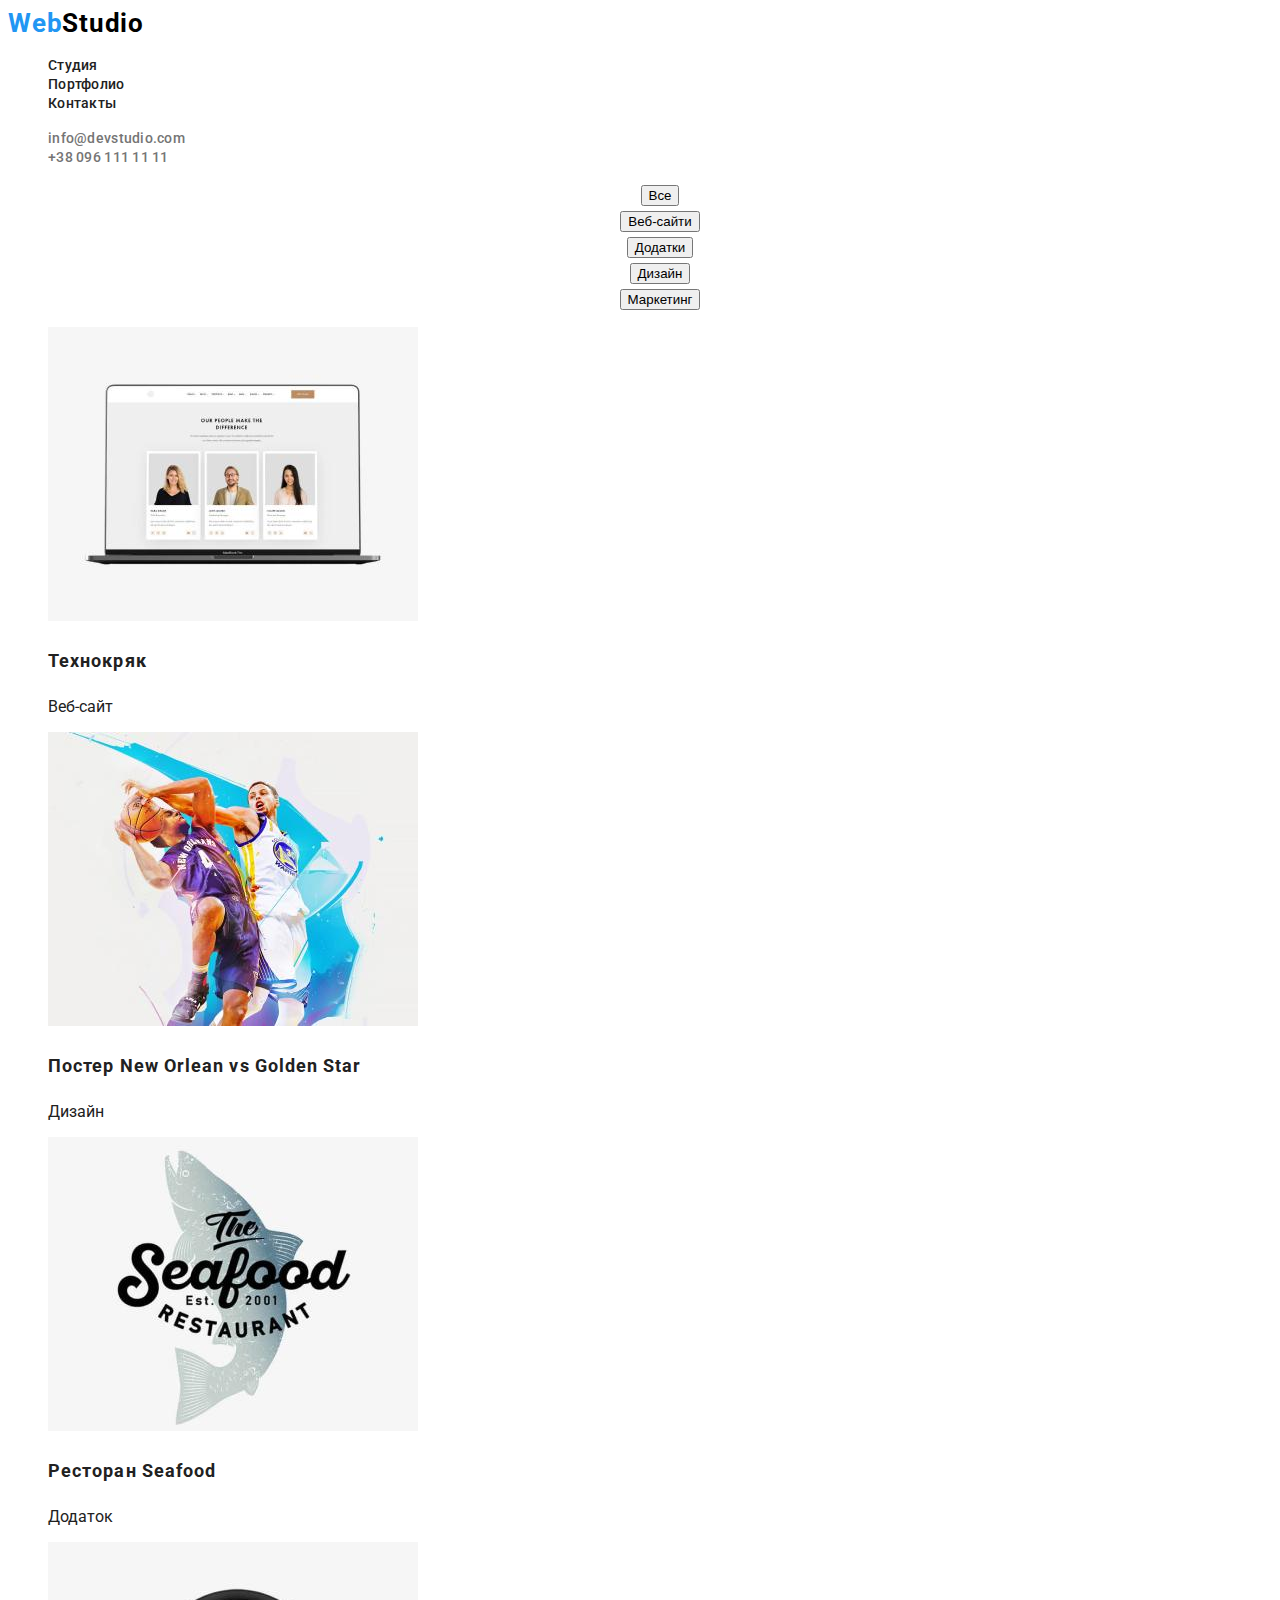
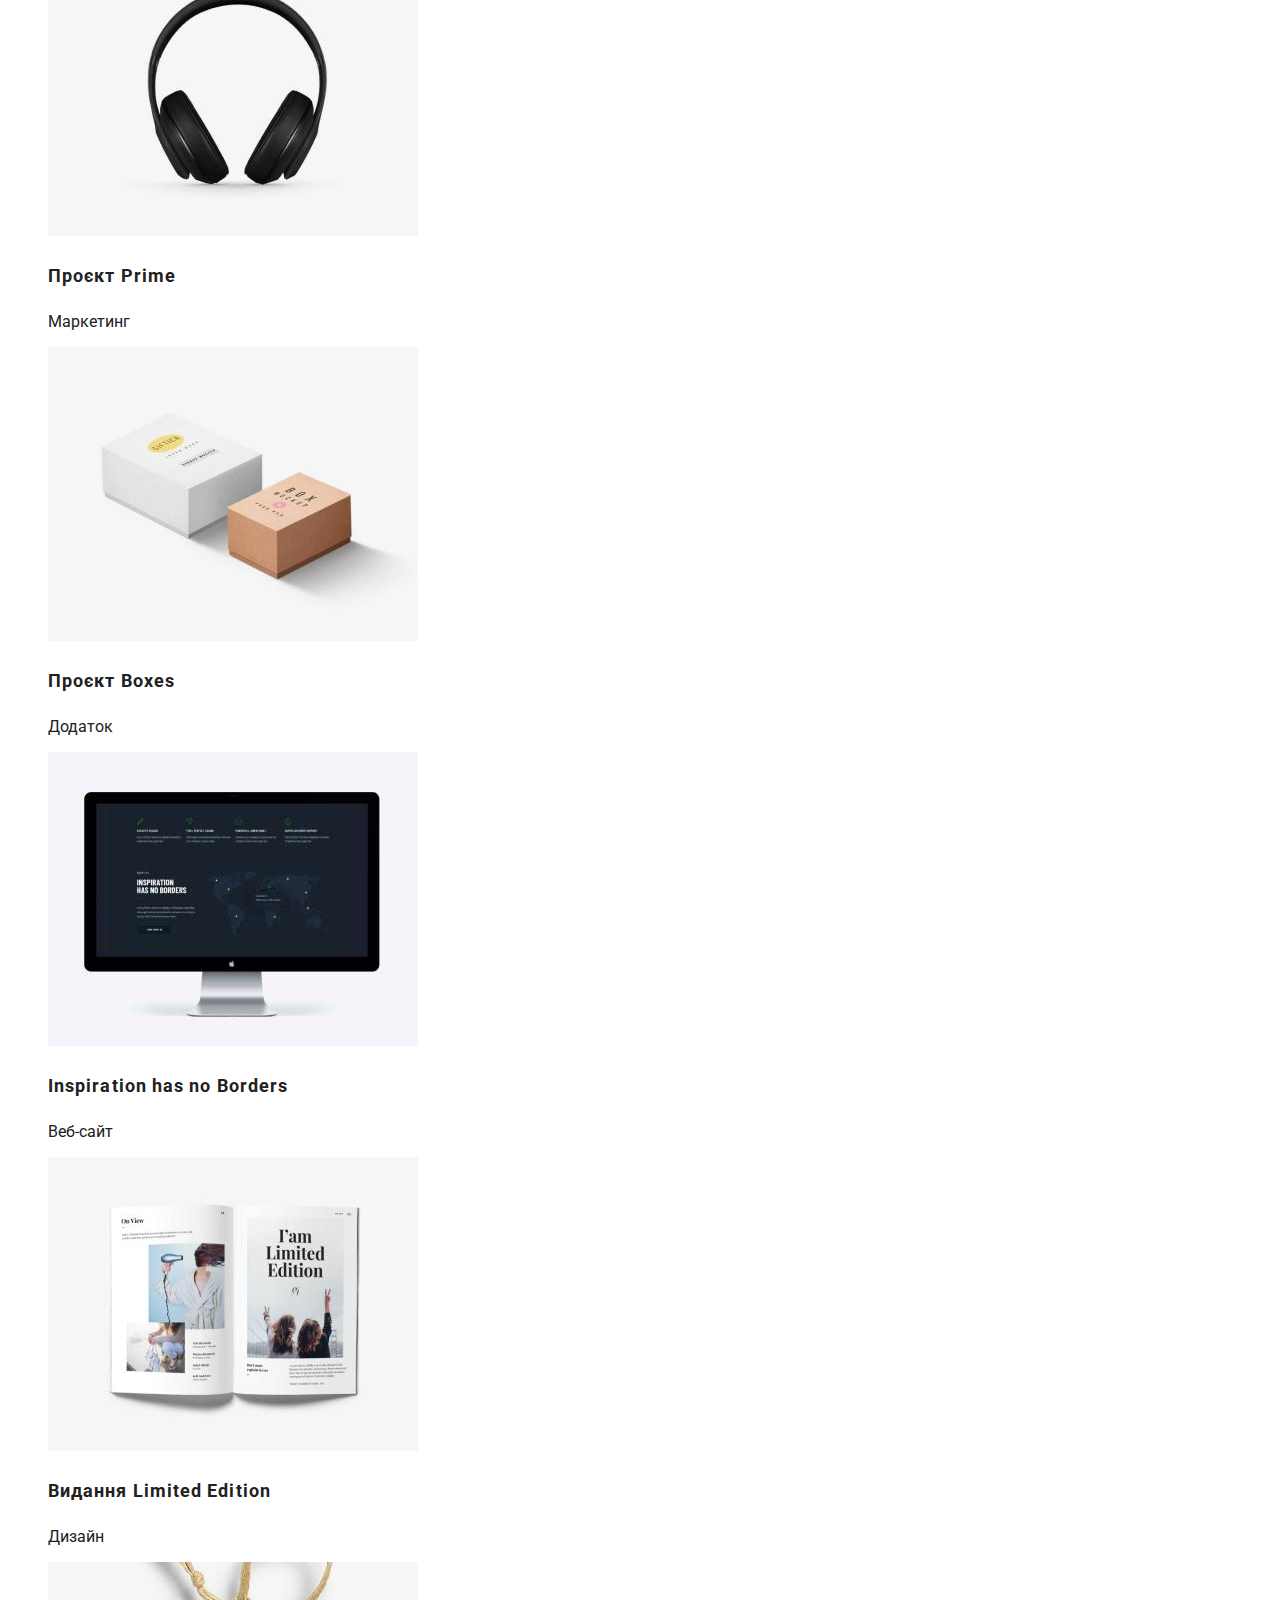
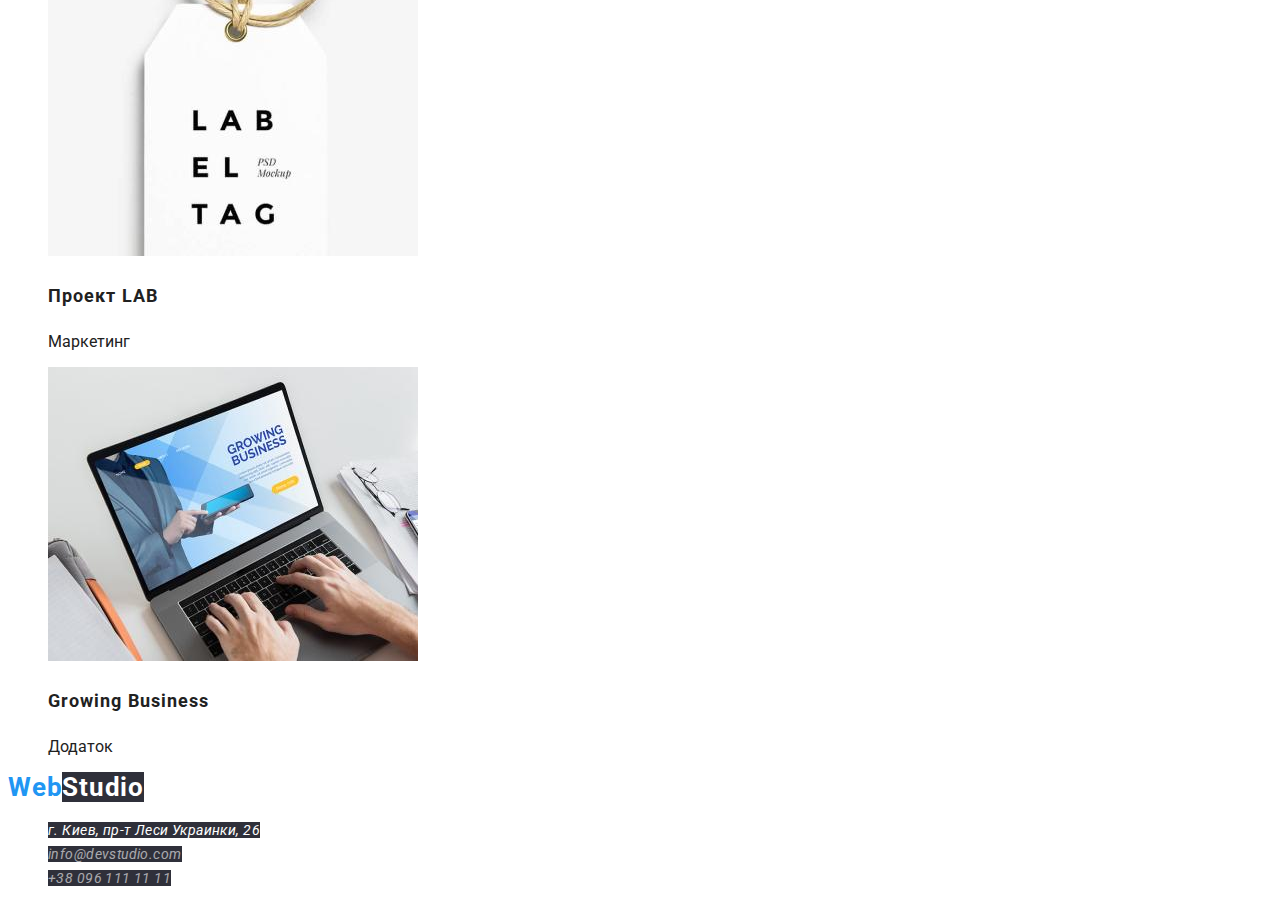
==== portfolio.html @ 518cbe3b "Initial commit" ====
<!DOCTYPE html>
<html lang="en">
<head>
    <meta charset="UTF-8">
    <meta http-equiv="X-UA-Compatible" content="IE=edge">
    <meta name="viewport" content="width=device-width, initial-scale=1.0">
    <title>HW#2</title>
    <link rel="stylesheet" href="css/style.css">
    <link rel="preconnect" href="https://fonts.googleapis.com">
    <link rel="preconnect" href="https://fonts.gstatic.com" crossorigin>
    <link href="https://fonts.googleapis.com/css2?family=Raleway:wght@700&family=Roboto:wght@400;500;700;900&display=swap"
        rel="stylesheet">
</head>
<body>
    <header class="head">
        <a class="logo" href="index.htm">Web<span class="studio">Studio</span></a>
    
        <nav class="menu">
            <ul class="menu-list">
                <li class="menu-item"><a href="index.htm">Студия</a></li>
                <li class="menu-item"><a href="portfolio.html">Портфолио</a></li>
                <li class="menu-item"><a href="">Контакты</a></li>
            </ul>
        </nav>
    
        <ul class="contacts-list">
            <li class="contacts-item"><a href="mailto:info@devstudio.com" class="contacts">info@devstudio.com</a></li>
            <li class="contacts-item"><a href="tel:+380961111111" class="contacts">+38 096 111 11 11</a></li>
        </ul>
    </header>
    
    <main>

        <h1 class="visually-hidden">Портфоліо</h1>

        <section class="btn">
            <h2 class="visually-hidden">Фільтр</h2>
            <ul class="btn-list">
                <li class="btn-list-item"><button type="button" class="btnnn">Все</button></li>
                <li class="btn-list-item"><button type="button" class="btnnn">Веб-сайти</button></li>
                <li class="btn-list-item"><button type="button" class="btnnn">Додатки</button></li>
                <li class="btn-list-item"><button type="button" class="btnnn">Дизайн</button></li>
                <li class="btn-list-item"><button type="button" class="btnnn">Маркетинг</button></li>
            </ul>
        </section>

        <section class="projects">
            <h2 class="visually-hidden">Проєкти</h2>
            <ul class="projects-list">
                <li class="projects-list-item">
                    <img class="projects-img" src="./images/3/1.jpg" alt="monitor screen" width="370" height="294">
                    <h3 class="projects-list-title">Технокряк</h3>
                    <p class="projects-after-title">Веб-сайт</p>
                </li>
                <li class="projects-list-item">
                    <img class="projects-img" src="./images/3/2.jpg" alt="basketball" width="370" height="294">
                    <h3 class="projects-list-title">Постер New Orlean vs Golden Star</h3>
                    <p class="projects-after-title">Дизайн</p>
                </li>
                <li class="projects-list-item">
                    <img class="projects-img" src="./images/3/3.jpg" alt="restaurant logo" width="370" height="294">
                    <h3 class="projects-list-title">Ресторан Seafood</h3>
                    <p class="projects-after-title">Додаток</p>
                </li>
                <li class="projects-list-item">
                    <img class="projects-img" src="./images/3/4.jpg" alt="headphones" width="370" height="294">
                    <h3 class="projects-list-title">Проєкт Prime</h3>
                    <p class="projects-after-title">Маркетинг</p>
                </li>
                <li class="projects-list-item">
                    <img class="projects-img" src="./images/3/5.jpg" alt="boxes" width="370" height="294">
                    <h3 class="projects-list-title">Проєкт Boxes</h3>
                    <p class="projects-after-title">Додаток</p>
                </li>
                <li class="projects-list-item">
                    <img class="projects-img" src="./images/3/6.jpg" alt="monitor screen" width="370" height="294">
                    <h3 class="projects-list-title">Inspiration has no Borders</h3>
                    <p class="projects-after-title">Веб-сайт</p>
                </li>
                <li class="projects-list-item">
                    <img class="projects-img" src="./images/3/7.jpg" alt="magazine" width="370" height="294">
                    <h3 class="projects-list-title">Видання Limited Edition</h3>
                    <p class="projects-after-title">Дизайн</p>
                </li>
                <li class="projects-list-item">
                    <img class="projects-img" src="./images/3/8.jpg" alt="tag" width="370" height="294">
                    <h3 class="projects-list-title">Проект LAB</h3>
                    <p class="projects-after-title">Маркетинг</p>
                </li>
                <li class="projects-list-item">
                    <img class="projects-img" src="./images/3/9.jpg" alt="macbook" width="370" height="294">
                    <h3 class="projects-list-title">Growing Business</h3>
                    <p class="projects-after-title">Додаток</p>
                </li>
            </ul>
        </section>

    </main>

    <footer class="footer">
        <a class="logo" href="index.htm">Web<span class="studio2">Studio</span></a>
        <address class="address">
            <ul class="address-link">
                <li class="address-item location"><a href="https://goo.gl/maps/bcFyu82dvzgMby9P7">г. Киев, пр-т Леси
                        Украинки, 26</a></li>
                <li class="address-item"><a href="mailto:info@devstudio.com">info@devstudio.com</a></li>
                <li class="address-item"><a href="tel:+380961111111">+38 096 111 11 11</a></li>
            </ul>
        </address>
    </footer>

</body>
</html>
---- css/style.css ----
:root {
    --main-text-color: #212121;
    --accent-color: #2196F3;
}

.visually-hidden {
    position: absolute;
    white-space: nowrap;
    width: 1px;
    height: 1px;
    overflow: hidden;
    border: 0;
    padding: 0;
    clip: rect(0 0 0 0);
    clip-path: inset(50%);
    margin: -1px;
}

body {
    font-family: roboto, sans-serif;
    color: #212121;
}

ul {
    list-style: none;
}

a {
    text-decoration: none;
    
}




/* -------PORTFOLIO BTN------- */

.btn-list {
    
}
.btn-list-item {
    font-weight: 500;
    font-size: 16px;
    line-height: 1.62;
    text-align: center;
    letter-spacing: 0.03em;
    color: #212121;
}

.btnnn:hover, 
.btnnn:focus {
    background-color: #2196F3;
    color: #ffffff;
    cursor: pointer;
}



/* -------PORTFOLIO PROJECTS------- */

.projects-img {
    url(portfolio2.jpg);
}
.projects-list-title {
    font-weight: 700;
    font-size: 18px;
    line-height: 2;
    letter-spacing: 0.06em;
    color: #212121;
}
.projects-list-text {
    font-weight: 400;
    font-size: 16px;
    line-height: 1.88;
    letter-spacing: 0.03em;
    color: #757575;
}



/* -------HEAD------- */

.logo {
        font-weight: 700;
        font-size: 26px;
        line-height: 1.19;
        letter-spacing: 0.03em;
        color: #2196F3;
}

.studio { 
    color: #000000;
}

.menu-item>a {
    font-weight: 500;
    font-size: 14px;
    line-height: 1.14;
    letter-spacing: 0.02em;
    color: #212121;}
.menu-item:hover>a {
    color: #2196F3;
}




.contacts {
        font-weight: 500;
        font-size: 14px;
        line-height: 1.14;
        letter-spacing: 0.02em;
        color: #757575;
}


.contacts:hover, 
.contacts:focus {
    color: #2196F3;
    cursor: pointer;
} 


/* -------MAIN------- */


.main-title {
        font-weight: 900;
        font-size: 44px;
        line-height: 1.36;
        text-align: center;
        letter-spacing: 0.06em;
        text-transform: uppercase;
    
        color: #FFFFFF;
        background-color: #2F303A;;
}

.main-title-button {
        font-weight: 700;
        font-size: 16px;
        line-height: 1.88;
        display: flex;
        align-items: center;
        text-align: center;
        letter-spacing: 0.06em;
    
        color: #FFFFFF;
        background-color: #2196F3;
}

.main-title-button:hover,
.main-title-button:focus {
    cursor: pointer;
}

/* --------Feature------- */

.feature-title {
    font-weight: 700;
    font-size: 14px;
    line-height: 1.14;
    letter-spacing: 0.03em;
    text-transform: uppercase;

    color: #212121;
}

.feature-text {
        font-weight: 400;
        font-size: 14px;
        line-height: 1.71;
        letter-spacing: 0.03em;
    
        color: #757575;
}


.title {
    font-weight: 700;
    font-size: 36px;
    line-height: 1.66;
    text-align: center;
    letter-spacing: 0.03em;

    color: #212121;
}

.work-photo {
    background: url(web-ui-designers-are-developing-application-smartphones-team-creators-is-working-interface-mobile-phones_8119-2713.jpg);
}

/* -------TEAM------- */

.team-title {
        font-weight: 500;
        font-size: 16px;
        line-height: 1.18;
        text-align: center;
        letter-spacing: 0.03em;
    
        color: #212121;
}

.team-after-title {
        font-weight: 400;
        font-size: 16px;
        line-height: 1.18;
        text-align: center;
        letter-spacing: 0.03em;
    
        color: #757575;
}

.team-photo {
        background: url(4853.jpg);
        border-radius: 0px;
}

/* -------FOOTER------- */

.studio2 {
    color: #FFFFFF;
    background-color:#2F303A;
}

.footer-contacts {
        font-weight: 400;
        font-size: 14px;
        line-height: 1.71;
    
        letter-spacing: 0.03em;
    
        color: rgba(255, 255, 255, 0.6);
        background-color: #212121;
}

.address-item>a {
        font-weight: 400;
        font-size: 14px;
        line-height: 1.71;
        letter-spacing: 0.03em;
    
        color: rgba(255, 255, 255, 0.6);
        background-color: #2F303A;
}

.location>a {
        color: #FFFFFF;
        background-color: #2F303A;
}
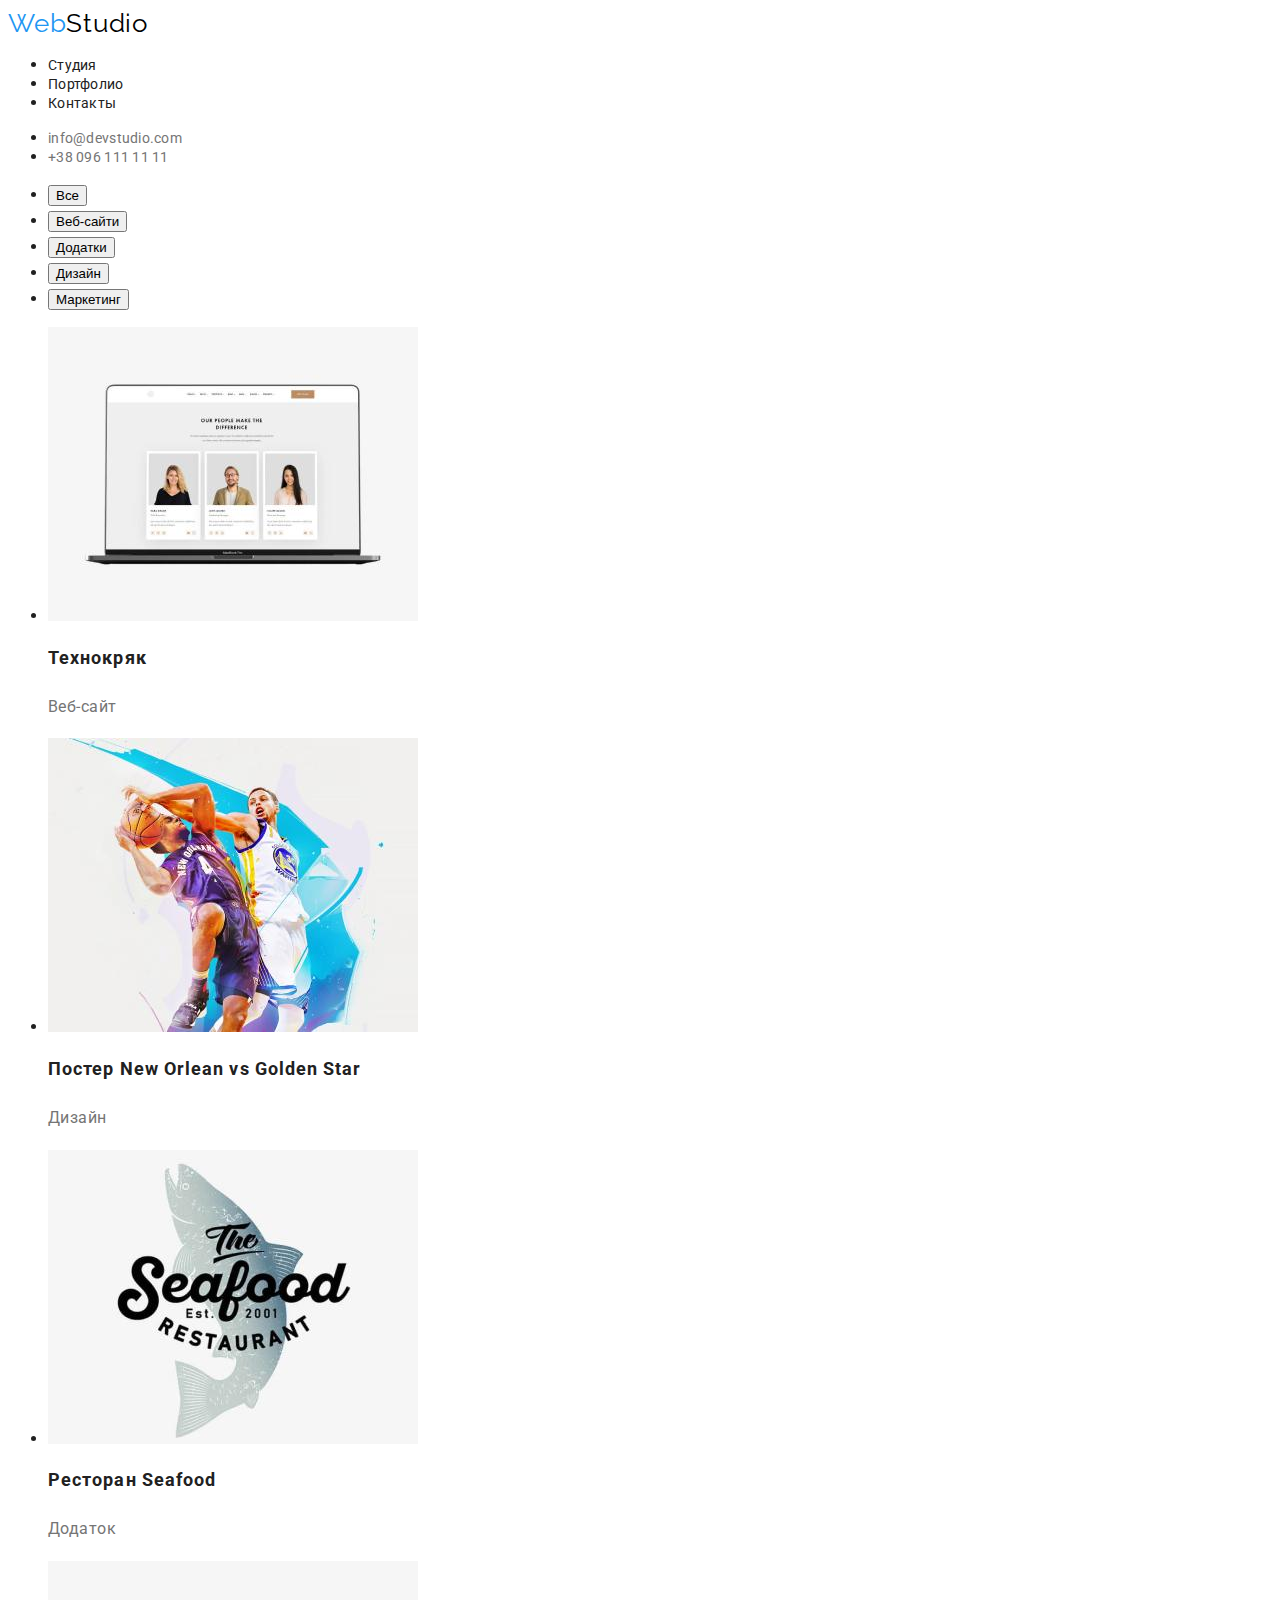
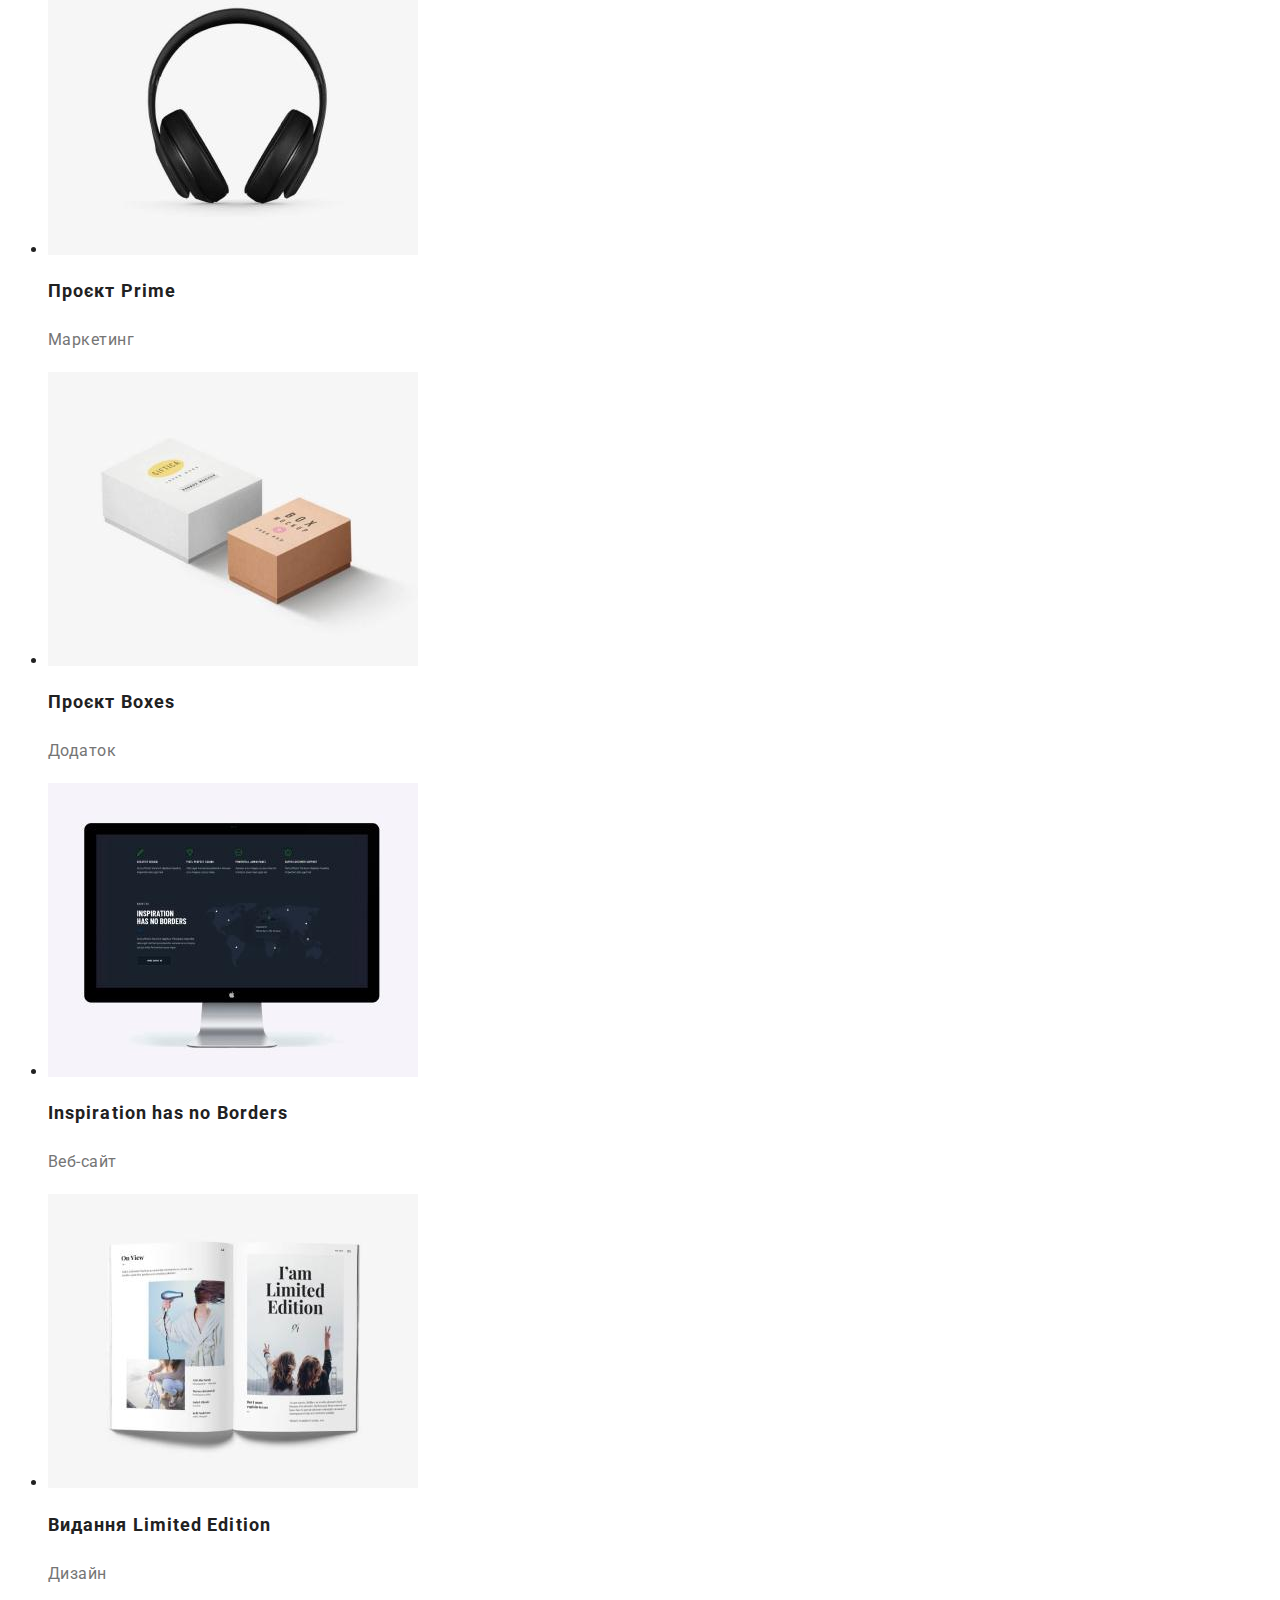
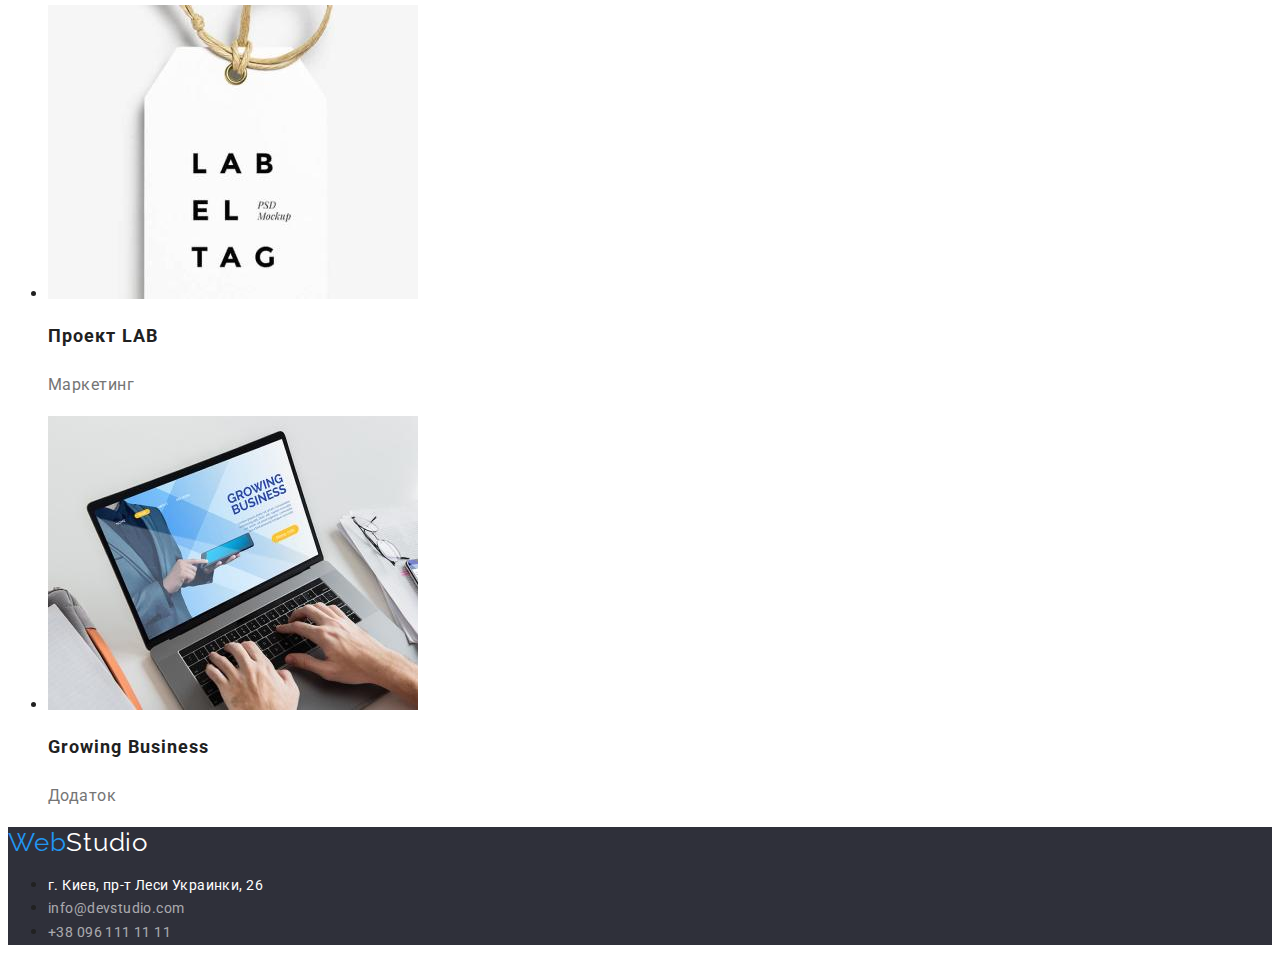
==== commit 88c0c647: "update hw2" ====
--- a/portfolio.html
+++ b/portfolio.html
@@ -5,106 +5,104 @@
     <meta http-equiv="X-UA-Compatible" content="IE=edge">
     <meta name="viewport" content="width=device-width, initial-scale=1.0">
     <title>HW#2</title>
-    <link rel="stylesheet" href="css/style.css">
     <link rel="preconnect" href="https://fonts.googleapis.com">
     <link rel="preconnect" href="https://fonts.gstatic.com" crossorigin>
-    <link href="https://fonts.googleapis.com/css2?family=Raleway:wght@700&family=Roboto:wght@400;500;700;900&display=swap"
+    <link
+        href="https://fonts.googleapis.com/css2?family=Raleway:wght@700&family=Roboto:wght@400;500;700;900&display=swap"
         rel="stylesheet">
+    <link rel="stylesheet" href="./css/style.css">
 </head>
+
+
 <body>
+
     <header class="head">
-        <a class="logo" href="index.htm">Web<span class="studio">Studio</span></a>
+        <a class="logo-head" href="index.htm"><span class="web">Web</span>Studio</a>
     
         <nav class="menu">
             <ul class="menu-list">
-                <li class="menu-item"><a href="index.htm">Студия</a></li>
-                <li class="menu-item"><a href="portfolio.html">Портфолио</a></li>
-                <li class="menu-item"><a href="">Контакты</a></li>
+                <li class="menu-item"><a href="index.htm" class="menu-link">Студия</a></li>
+                <li class="menu-item"><a href="portfolio.html" class="menu-link">Портфолио</a></li>
+                <li class="menu-item"><a href="" class="menu-link">Контакты</a></li>
             </ul>
         </nav>
     
         <ul class="contacts-list">
-            <li class="contacts-item"><a href="mailto:info@devstudio.com" class="contacts">info@devstudio.com</a></li>
-            <li class="contacts-item"><a href="tel:+380961111111" class="contacts">+38 096 111 11 11</a></li>
+            <li class="contacts-item"><a href="mailto:info@devstudio.com" class="contacts-link">info@devstudio.com</a></li>
+            <li class="contacts-item"><a href="tel:+380961111111" class="contacts-link">+38 096 111 11 11</a></li>
         </ul>
     </header>
     
     <main>
 
-        <h1 class="visually-hidden">Портфоліо</h1>
+        <h1 class="visually-hidden">Portfolio</h1>
 
-        <section class="btn">
-            <h2 class="visually-hidden">Фільтр</h2>
-            <ul class="btn-list">
-                <li class="btn-list-item"><button type="button" class="btnnn">Все</button></li>
-                <li class="btn-list-item"><button type="button" class="btnnn">Веб-сайти</button></li>
-                <li class="btn-list-item"><button type="button" class="btnnn">Додатки</button></li>
-                <li class="btn-list-item"><button type="button" class="btnnn">Дизайн</button></li>
-                <li class="btn-list-item"><button type="button" class="btnnn">Маркетинг</button></li>
-            </ul>
-        </section>
+        <ul class="btn-list">
+            <li class="btn-list-item"><button type="button" class="btnnn">Все</button></li>
+            <li class="btn-list-item"><button type="button" class="btnnn">Веб-сайти</button></li>
+            <li class="btn-list-item"><button type="button" class="btnnn">Додатки</button></li>
+            <li class="btn-list-item"><button type="button" class="btnnn">Дизайн</button></li>
+            <li class="btn-list-item"><button type="button" class="btnnn">Маркетинг</button></li>
+        </ul>
 
-        <section class="projects">
-            <h2 class="visually-hidden">Проєкти</h2>
-            <ul class="projects-list">
-                <li class="projects-list-item">
-                    <img class="projects-img" src="./images/3/1.jpg" alt="monitor screen" width="370" height="294">
-                    <h3 class="projects-list-title">Технокряк</h3>
-                    <p class="projects-after-title">Веб-сайт</p>
-                </li>
-                <li class="projects-list-item">
-                    <img class="projects-img" src="./images/3/2.jpg" alt="basketball" width="370" height="294">
-                    <h3 class="projects-list-title">Постер New Orlean vs Golden Star</h3>
-                    <p class="projects-after-title">Дизайн</p>
-                </li>
-                <li class="projects-list-item">
-                    <img class="projects-img" src="./images/3/3.jpg" alt="restaurant logo" width="370" height="294">
-                    <h3 class="projects-list-title">Ресторан Seafood</h3>
-                    <p class="projects-after-title">Додаток</p>
-                </li>
-                <li class="projects-list-item">
-                    <img class="projects-img" src="./images/3/4.jpg" alt="headphones" width="370" height="294">
-                    <h3 class="projects-list-title">Проєкт Prime</h3>
-                    <p class="projects-after-title">Маркетинг</p>
-                </li>
-                <li class="projects-list-item">
-                    <img class="projects-img" src="./images/3/5.jpg" alt="boxes" width="370" height="294">
-                    <h3 class="projects-list-title">Проєкт Boxes</h3>
-                    <p class="projects-after-title">Додаток</p>
-                </li>
-                <li class="projects-list-item">
-                    <img class="projects-img" src="./images/3/6.jpg" alt="monitor screen" width="370" height="294">
-                    <h3 class="projects-list-title">Inspiration has no Borders</h3>
-                    <p class="projects-after-title">Веб-сайт</p>
-                </li>
-                <li class="projects-list-item">
-                    <img class="projects-img" src="./images/3/7.jpg" alt="magazine" width="370" height="294">
-                    <h3 class="projects-list-title">Видання Limited Edition</h3>
-                    <p class="projects-after-title">Дизайн</p>
-                </li>
-                <li class="projects-list-item">
-                    <img class="projects-img" src="./images/3/8.jpg" alt="tag" width="370" height="294">
-                    <h3 class="projects-list-title">Проект LAB</h3>
-                    <p class="projects-after-title">Маркетинг</p>
-                </li>
-                <li class="projects-list-item">
-                    <img class="projects-img" src="./images/3/9.jpg" alt="macbook" width="370" height="294">
-                    <h3 class="projects-list-title">Growing Business</h3>
-                    <p class="projects-after-title">Додаток</p>
-                </li>
-            </ul>
-        </section>
+        <ul class="projects-list">
+            <li class="projects-list-item">
+                <img src="./images/3/1.jpg" alt="monitor screen" width="370" height="294">
+                <h2 class="projects-list-title">Технокряк</h2>
+                <p class="projects-after-title">Веб-сайт</p>
+            </li>
+            <li class="projects-list-item">
+                <img src="./images/3/2.jpg" alt="basketball" width="370" height="294">
+                <h2 class="projects-list-title">Постер New Orlean vs Golden Star</h2>
+                <p class="projects-after-title">Дизайн</p>
+            </li>
+            <li class="projects-list-item">
+                <img src="./images/3/3.jpg" alt="restaurant logo" width="370" height="294">
+                <h2 class="projects-list-title">Ресторан Seafood</h2>
+                <p class="projects-after-title">Додаток</p>
+            </li>
+            <li class="projects-list-item">
+                <img src="./images/3/4.jpg" alt="headphones" width="370" height="294">
+                <h2 class="projects-list-title">Проєкт Prime</h2>
+                <p class="projects-after-title">Маркетинг</p>
+            </li>
+            <li class="projects-list-item">
+                <img src="./images/3/5.jpg" alt="boxes" width="370" height="294">
+                <h2 class="projects-list-title">Проєкт Boxes</h2>
+                <p class="projects-after-title">Додаток</p>
+            </li>
+            <li class="projects-list-item">
+                <img src="./images/3/6.jpg" alt="monitor screen" width="370" height="294">
+                <h2 class="projects-list-title">Inspiration has no Borders</h2>
+                <p class="projects-after-title">Веб-сайт</p>
+            </li>
+            <li class="projects-list-item">
+                <img src="./images/3/7.jpg" alt="magazine" width="370" height="294">
+                <h2 class="projects-list-title">Видання Limited Edition</h2>
+                <p class="projects-after-title">Дизайн</p>
+            </li>
+            <li class="projects-list-item">
+                <img src="./images/3/8.jpg" alt="tag" width="370" height="294">
+                <h2 class="projects-list-title">Проект LAB</h2>
+                <p class="projects-after-title">Маркетинг</p>
+            </li>
+            <li class="projects-list-item">
+                <img src="./images/3/9.jpg" alt="macbook" width="370" height="294">
+                <h2 class="projects-list-title">Growing Business</h2>
+                <p class="projects-after-title">Додаток</p>
+            </li>
+        </ul>
 
     </main>
 
     <footer class="footer">
-        <a class="logo" href="index.htm">Web<span class="studio2">Studio</span></a>
+        <a class="logo-footer" href="index.htm"><span class="web">Web</span>Studio</a>
         <address class="address">
-            <ul class="address-link">
-                <li class="address-item location"><a href="https://goo.gl/maps/bcFyu82dvzgMby9P7">г. Киев, пр-т Леси
+            <ul class="address-list">
+                <li class="address-item"><a href="https://goo.gl/maps/bcFyu82dvzgMby9P7" class="address-link location">г. Киев, пр-т Леси
                         Украинки, 26</a></li>
-                <li class="address-item"><a href="mailto:info@devstudio.com">info@devstudio.com</a></li>
-                <li class="address-item"><a href="tel:+380961111111">+38 096 111 11 11</a></li>
+                <li class="address-item"><a href="mailto:info@devstudio.com" class="address-link">info@devstudio.com</a></li>
+                <li class="address-item"><a href="tel:+380961111111" class="address-link">+38 096 111 11 11</a></li>
             </ul>
         </address>
     </footer>
--- a/css/style.css
+++ b/css/style.css
@@ -1,6 +1,15 @@
+body {
+    font-family: roboto, sans-serif;
+    color: var(--main-text-color);
+}
+
 :root {
     --main-text-color: #212121;
     --accent-color: #2196F3;
+    --white-color: #ffffff;
+    --black-color: #000000;
+    --other-row-color: #757575;
+    --background: #2F303A;
 }
 
 .visually-hidden {
@@ -16,21 +25,6 @@
     margin: -1px;
 }
 
-body {
-    font-family: roboto, sans-serif;
-    color: #212121;
-}
-
-ul {
-    list-style: none;
-}
-
-a {
-    text-decoration: none;
-    
-}
-
-
 
 
 /* -------PORTFOLIO BTN------- */
@@ -39,18 +33,18 @@
     
 }
 .btn-list-item {
-    font-weight: 500;
+    /* font-weight: 500; */
     font-size: 16px;
     line-height: 1.62;
-    text-align: center;
-    letter-spacing: 0.03em;
-    color: #212121;
+    /* text-align: center; */
+    letter-spacing: 0.03em;
+    color: var(--main-text-color);
 }
 
 .btnnn:hover, 
 .btnnn:focus {
-    background-color: #2196F3;
-    color: #ffffff;
+    background-color: var(--accent-color);
+    color: var(--white-color);
     cursor: pointer;
 }
 
@@ -58,95 +52,104 @@
 
 /* -------PORTFOLIO PROJECTS------- */
 
-.projects-img {
-    url(portfolio2.jpg);
-}
+
 .projects-list-title {
-    font-weight: 700;
+    /* font-weight: 700; */
     font-size: 18px;
     line-height: 2;
     letter-spacing: 0.06em;
-    color: #212121;
+    color: var(--main-text-color);
 }
 .projects-list-text {
-    font-weight: 400;
+    /* font-weight: 400; */
     font-size: 16px;
     line-height: 1.88;
     letter-spacing: 0.03em;
-    color: #757575;
+    color: var(--other-row-color);
+}
+
+.projects-after-title {
+    font-size: 16px;
+    line-height: 1.88;
+    letter-spacing: 0.03em;
+    
+    color: var(--other-row-color);
 }
 
 
 
 /* -------HEAD------- */
 
-.logo {
-        font-weight: 700;
-        font-size: 26px;
-        line-height: 1.19;
-        letter-spacing: 0.03em;
-        color: #2196F3;
-}
-
-.studio { 
-    color: #000000;
-}
-
-.menu-item>a {
-    font-weight: 500;
+.logo-head {
+    font-family: 'Raleway';
+    font-style: normal;
+    /* font-weight: 700; */
+    font-size: 26px;
+    line-height: 1.19;
+    letter-spacing: 0.03em;
+    text-decoration: none;
+    color: var(--black-color);
+}
+.web {
+    color: var(--accent-color);
+}
+
+.menu-link {
+    /* font-weight: 500; */
     font-size: 14px;
     line-height: 1.14;
     letter-spacing: 0.02em;
-    color: #212121;}
-.menu-item:hover>a {
-    color: #2196F3;
-}
-
-
-
-
-.contacts {
-        font-weight: 500;
-        font-size: 14px;
-        line-height: 1.14;
-        letter-spacing: 0.02em;
-        color: #757575;
-}
-
-
-.contacts:hover, 
-.contacts:focus {
-    color: #2196F3;
+    text-decoration: none;
+    color: var(--main-text-color)
+}
+
+.menu-link:hover,
+.menu-link:focus {
+    color: var(--accent-color);
+}
+
+.contacts-link {
+    /* font-weight: 500; */
+    font-size: 14px;
+    line-height: 1.14;
+    letter-spacing: 0.02em;
+    text-decoration: none;
+    color: var(--other-row-color);
+}
+
+.contacts-link:hover, 
+.contacts-link:focus {
+    color: var(--accent-color);
     cursor: pointer;
 } 
 
 
+
 /* -------MAIN------- */
 
-
+.main {
+    background-color: var(--background);
+}
 .main-title {
-        font-weight: 900;
-        font-size: 44px;
-        line-height: 1.36;
-        text-align: center;
-        letter-spacing: 0.06em;
-        text-transform: uppercase;
-    
-        color: #FFFFFF;
-        background-color: #2F303A;;
+    /* font-weight: 900; */
+    font-size: 44px;
+    line-height: 1.36;
+    /* text-align: center; */
+    letter-spacing: 0.06em;
+    text-transform: uppercase;
+    color: var(--white-color);
 }
 
 .main-title-button {
-        font-weight: 700;
-        font-size: 16px;
-        line-height: 1.88;
-        display: flex;
-        align-items: center;
-        text-align: center;
-        letter-spacing: 0.06em;
-    
-        color: #FFFFFF;
-        background-color: #2196F3;
+    /* font-weight: 700; */
+    font-size: 16px;
+    line-height: 1.88;
+    /* display: flex;
+    align-items: center;
+    text-align: center; */
+    letter-spacing: 0.06em;
+    color: var(--white-color);
+    background-color: var(--accent-color);
 }
 
 .main-title-button:hover,
@@ -154,99 +157,110 @@
     cursor: pointer;
 }
 
+
+
 /* --------Feature------- */
 
 .feature-title {
-    font-weight: 700;
+    /* font-weight: 700; */
     font-size: 14px;
     line-height: 1.14;
     letter-spacing: 0.03em;
     text-transform: uppercase;
-
-    color: #212121;
+    color: var(--main-text-color);
 }
 
 .feature-text {
-        font-weight: 400;
-        font-size: 14px;
-        line-height: 1.71;
-        letter-spacing: 0.03em;
-    
-        color: #757575;
+    /* font-weight: 400; */
+    font-size: 14px;
+    line-height: 1.71;
+    letter-spacing: 0.03em;
+    color: var(--other-row-color);
 }
 
 
 .title {
-    font-weight: 700;
+    /* font-weight: 700; */
     font-size: 36px;
-    line-height: 1.66;
+    line-height: 1.16;
     text-align: center;
     letter-spacing: 0.03em;
-
-    color: #212121;
-}
-
-.work-photo {
-    background: url(web-ui-designers-are-developing-application-smartphones-team-creators-is-working-interface-mobile-phones_8119-2713.jpg);
-}
+    color: var(--main-text-color);
+}
+
+
 
 /* -------TEAM------- */
 
 .team-title {
-        font-weight: 500;
-        font-size: 16px;
-        line-height: 1.18;
-        text-align: center;
-        letter-spacing: 0.03em;
-    
-        color: #212121;
+    /* font-weight: 500; */
+    font-size: 16px;
+    line-height: 1.18;
+    text-align: center;
+    letter-spacing: 0.03em;
+    
+    color: var(--main-text-color);
 }
 
 .team-after-title {
-        font-weight: 400;
-        font-size: 16px;
-        line-height: 1.18;
-        text-align: center;
-        letter-spacing: 0.03em;
-    
-        color: #757575;
-}
-
-.team-photo {
-        background: url(4853.jpg);
-        border-radius: 0px;
-}
+    /* font-weight: 400; */
+    font-size: 16px;
+    line-height: 1.18;
+    text-align: center;
+    letter-spacing: 0.03em;
+    
+    color: var(--other-row-color);
+}
+
+
 
 /* -------FOOTER------- */
 
-.studio2 {
-    color: #FFFFFF;
-    background-color:#2F303A;
+.footer {
+    background-color: var(--background);
+}
+
+.logo-footer {
+    font-family: 'Raleway';
+    font-style: normal;
+    /* font-weight: 700; */
+    font-size: 26px;
+    line-height: 1.19;
+    letter-spacing: 0.03em;
+    text-decoration: none;
+    color: var(--white-color);
+    
 }
 
 .footer-contacts {
-        font-weight: 400;
-        font-size: 14px;
-        line-height: 1.71;
-    
-        letter-spacing: 0.03em;
-    
-        color: rgba(255, 255, 255, 0.6);
-        background-color: #212121;
-}
-
-.address-item>a {
-        font-weight: 400;
-        font-size: 14px;
-        line-height: 1.71;
-        letter-spacing: 0.03em;
-    
-        color: rgba(255, 255, 255, 0.6);
-        background-color: #2F303A;
-}
-
-.location>a {
-        color: #FFFFFF;
-        background-color: #2F303A;
-}
-
+    /* font-weight: 400; */
+    font-size: 14px;
+    line-height: 1.71;
+    letter-spacing: 0.03em;
+    color: rgba(255, 255, 255, 0.6);
+    
+}
+
+.address {
+    font-style: normal;
+}
+
+.address-link {
+    /* font-weight: 400; */
+    font-size: 14px;
+    line-height: 1.71;
+    letter-spacing: 0.03em;
+    text-decoration: none;
+    color: rgba(255, 255, 255, 0.6);
+    
+}
+
+.address-link:hover,
+.address-link:focus {
+    color: var(--accent-color);
+}
+
+.location {
+    color: var(--white-color);
+    
+}